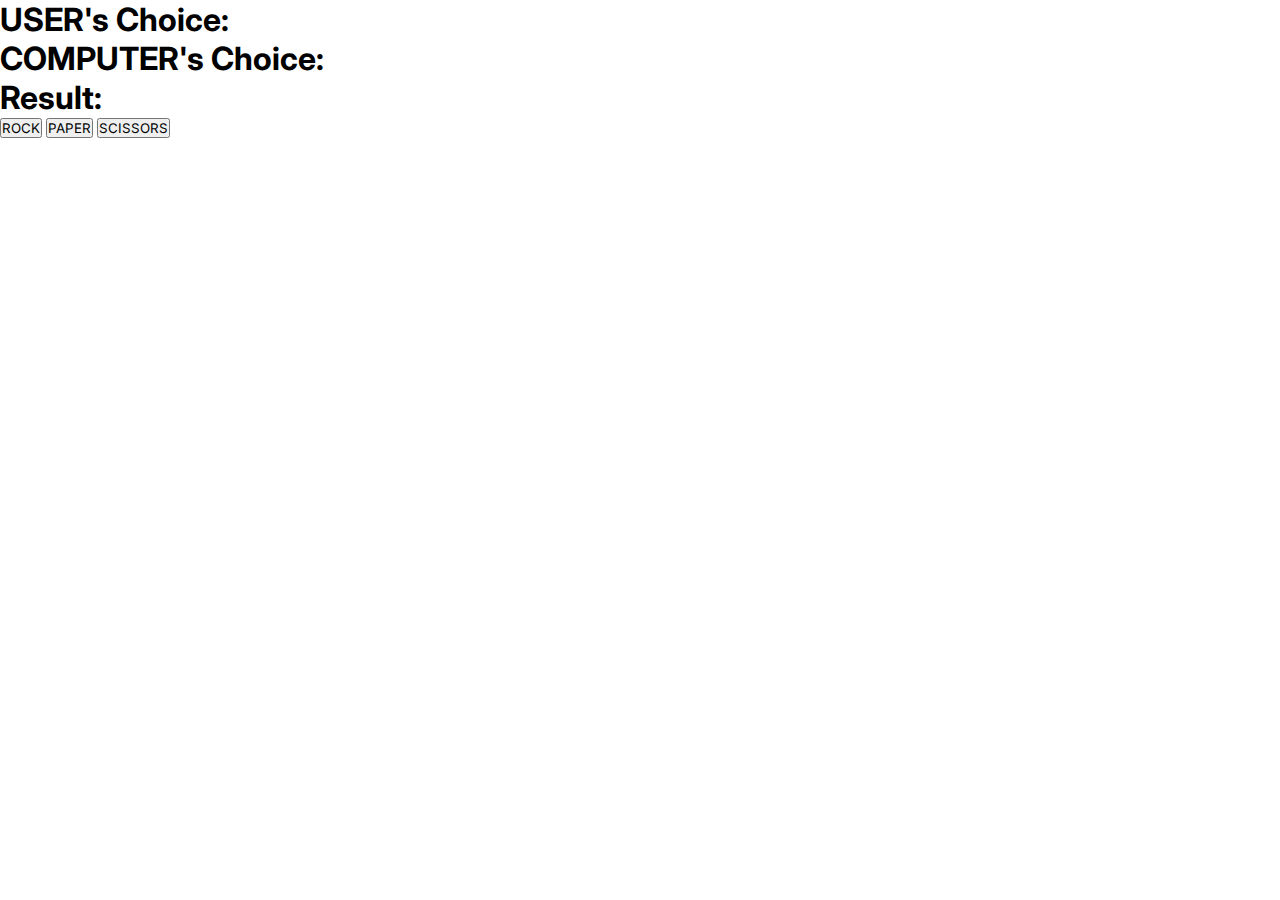
==== Rock_paper_scissors/index.html @ 5959306c "Initial Commit" ====
<!DOCTYPE html>
<html lang="en">
<head>
    <meta charset="UTF-8">
    <meta http-equiv="X-UA-Compatible" content="IE=edge">
    <meta name="viewport" content="width=device-width, initial-scale=1.0">
    <script defer src="app.js" charset="UTF-8"></script>
    <script defer src="test.js" charset="UTF-8"></script>
    <link href="style.css" rel="stylesheet">
    <title>Rock-Paper-Scissors</title>
</head>
<body>
    <h1>USER's Choice:<span id="userChoice"></span></h1>
    <h1>COMPUTER's Choice:<span id="computerChoice"></span></h1>
    <h1>Result:<span id="result"></spanid></h1>
    <button id="Rock">ROCK</button>
    <button id="Paper">PAPER</button>
    <button id="Scissors">SCISSORS</button>
    
</body>
</html>
---- Rock_paper_scissors/style.css ----
@import url("https://fonts.googleapis.com/css2?family=Inter:wght@400;700&display=swap");

* {
  padding: 0;
  margin: 0;
  box-sizing: border-box;
}

ul {
  list-style-type: none;
}

img {
  max-width: 100%;
  width: 100%;
}

body {
  font-family: "Inter", sans-serif;
  font-size: 16px;
}

input,
button {
  font-family: inherit;
}

p {
  line-height: 1.8;
}
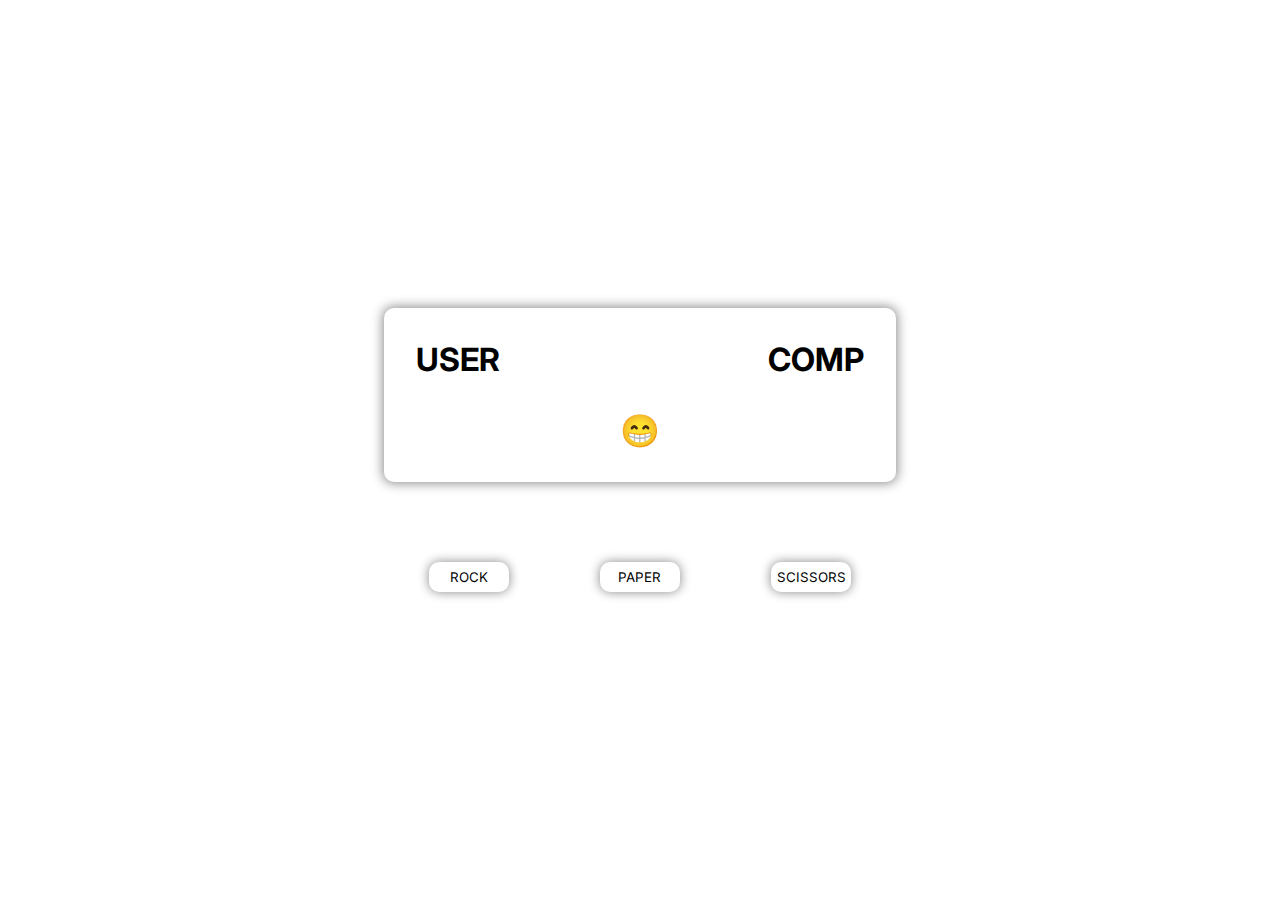
==== commit a9b66611: "upgrades" ====
--- a/Rock_paper_scissors/index.html
+++ b/Rock_paper_scissors/index.html
@@ -4,18 +4,35 @@
     <meta charset="UTF-8">
     <meta http-equiv="X-UA-Compatible" content="IE=edge">
     <meta name="viewport" content="width=device-width, initial-scale=1.0">
-    <script defer src="app.js" charset="UTF-8"></script>
-    <script defer src="test.js" charset="UTF-8"></script>
+    <script defer src="app.js" ></script>
     <link href="style.css" rel="stylesheet">
+    <link rel="icon" href="data:;base64,iVBORw0KGgo=">
+    <link rel="shortcut icon" href="#">
     <title>Rock-Paper-Scissors</title>
 </head>
-<body>
-    <h1>USER's Choice:<span id="userChoice"></span></h1>
-    <h1>COMPUTER's Choice:<span id="computerChoice"></span></h1>
-    <h1>Result:<span id="result"></spanid></h1>
-    <button id="Rock">ROCK</button>
-    <button id="Paper">PAPER</button>
-    <button id="Scissors">SCISSORS</button>
+<body id="main-body">
+    <div id="gamesBody"class="bodyGame">
+        <div id="griditem1" class="grid-item1">
+            <div class="versus">
+                 <div class="user-div"><h1>USER<span id="userChoice"></span></h1></div>
+                 <div class="computer-div"><h1>COMP<span id="computerChoice"></span></h1></div>
+            </div>
+
+            <div class="result-div"><h1><span id="result"></spanid>😁</h1></div>
+        </div>
+   
+        <div class="grid-item2">
+            <button id="Rock">ROCK</button>
+            
+        </div>
+        <div class="grid-item3">
+            <button id="Paper">PAPER</button>
+            
+        </div>
+        <div class="grid-item4">
+            <button id="Scissors">SCISSORS</button>
+        </div>
+   </div>
     
 </body>
 </html>--- a/Rock_paper_scissors/style.css
+++ b/Rock_paper_scissors/style.css
@@ -16,6 +16,15 @@
 }
 
 body {
+  display: flex;
+  align-items: center;
+  justify-content: center;
+  background-color: white;
+  background-image: url("https://media.giphy.com/media/MTclfCr4tVgis/giphy.gif");
+  background-repeat: no-repeat;
+  background-size:cover;
+  min-height: 100vh;
+  min-width: 100vh;
   font-family: "Inter", sans-serif;
   font-size: 16px;
 }
@@ -23,8 +32,71 @@
 input,
 button {
   font-family: inherit;
+  border-radius: 10px;
+  border: none;
+  padding: .5em;
+  background-color: white;
+  box-shadow: 0px 0px 11px .05px rgba(0, 0, 0, 0.473);
+  width: 5rem;
+}
+span{
+  font-weight: lighter;
+  
 }
 
 p {
   line-height: 1.8;
+}
+.versus{
+  display: flex;
+  justify-content: space-between;
+  margin-bottom: 2rem;
+}
+.bodyGame{
+  display: grid;
+  grid-row-gap: 5rem;  
+  grid-template-columns: 4;
+  padding: 5%;
+  border-radius: 10px;
+  max-width: 75%;
+  min-width: 50%;
+  
+}
+.grid-item1{
+  grid-column-start: 1;
+  grid-column-end: 4;
+  background-color: white;
+  border-radius: 10px;
+  padding: 2rem;
+  
+  box-shadow: 0px 0px 12px .05px rgba(0, 0, 0, 0.473);
+}
+.grid-item2{
+  grid-column-start: 1;
+  grid-column-end: 2;
+  text-align: center;
+  justify-content: space-evenly;
+  
+}
+.grid-item3{
+  grid-column-start: 2;
+  grid-column-end: 3;
+  text-align: center;
+  justify-content: space-evenly;
+}
+.grid-item4{
+  grid-column-start: 3;
+  grid-column-end: 4;
+  text-align: center;
+  justify-content: space-evenly;
+}
+.user-div span{
+  display: block;
+}
+.computer-div span{
+  display: block;
+}
+.result-div span{
+  display: block;
+  text-align: center;
 }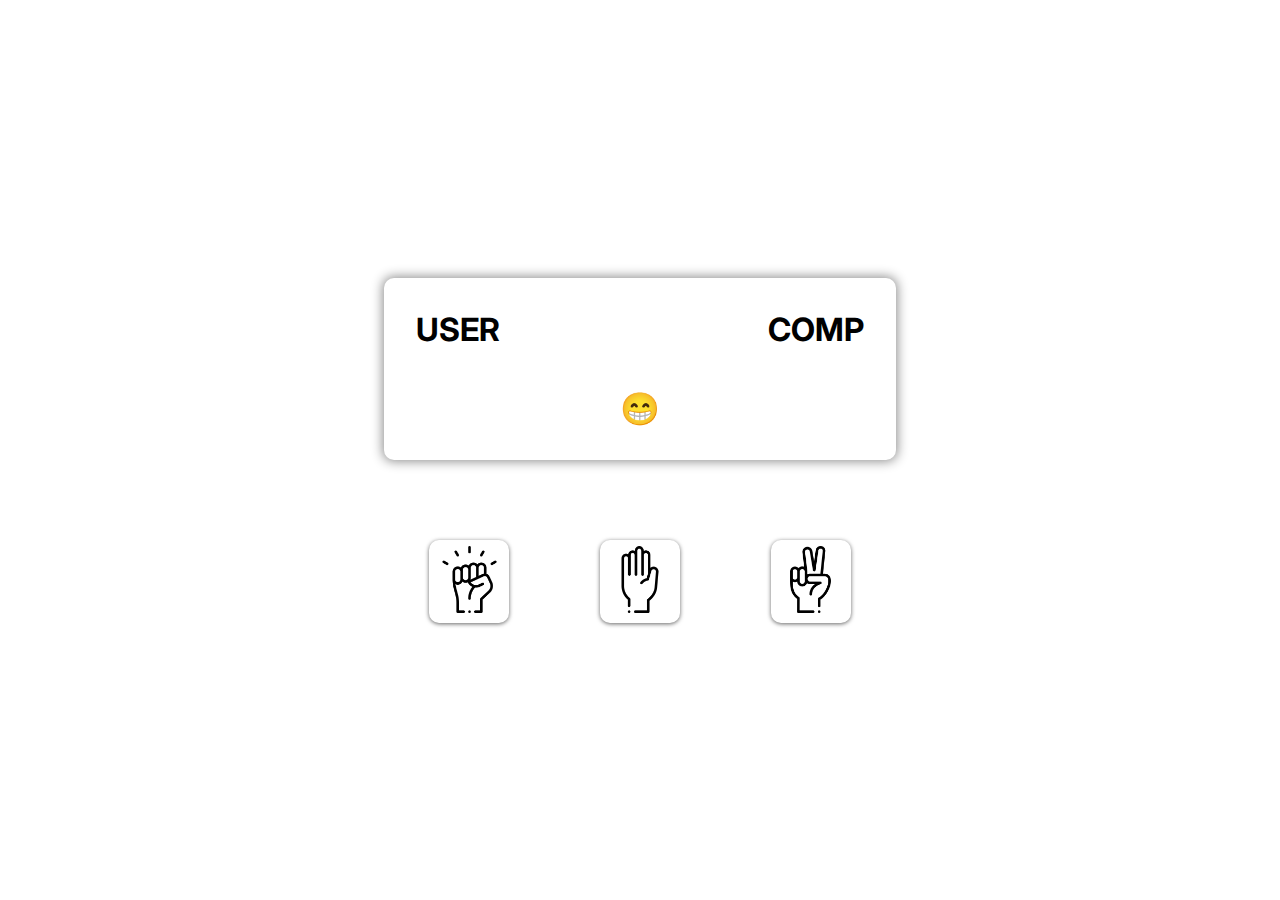
==== commit 82a73550: "addedd materialUI-like theme" ====
--- a/Rock_paper_scissors/index.html
+++ b/Rock_paper_scissors/index.html
@@ -14,23 +14,23 @@
     <div id="gamesBody"class="bodyGame">
         <div id="griditem1" class="grid-item1">
             <div class="versus">
-                 <div class="user-div"><h1>USER<span id="userChoice"></span></h1></div>
-                 <div class="computer-div"><h1>COMP<span id="computerChoice"></span></h1></div>
+                 <div class="user-div"><h1 class="user-h1">USER<span id="userChoice"></span></h1></div>
+                 <div class="computer-div"><h1 class="pc-h1">COMP<span id="computerChoice"></span></h1></div>
             </div>
 
             <div class="result-div"><h1><span id="result"></spanid>😁</h1></div>
         </div>
    
         <div class="grid-item2">
-            <button id="Rock">ROCK</button>
+            <button id="Rock"><img  id="Rock" src="assets/rock.png"></button>
             
         </div>
         <div class="grid-item3">
-            <button id="Paper">PAPER</button>
+            <button id="Paper"><img id="Paper" src="assets/paper.png"></button>
             
         </div>
         <div class="grid-item4">
-            <button id="Scissors">SCISSORS</button>
+            <button id="Scissors"><img id="Scissors" src="assets/scissors.png"></button>
         </div>
    </div>
     
--- a/Rock_paper_scissors/style.css
+++ b/Rock_paper_scissors/style.css
@@ -22,81 +22,90 @@
   background-color: white;
   background-image: url("https://media.giphy.com/media/MTclfCr4tVgis/giphy.gif");
   background-repeat: no-repeat;
-  background-size:cover;
+  background-size: cover;
   min-height: 100vh;
   min-width: 100vh;
   font-family: "Inter", sans-serif;
   font-size: 16px;
 }
-
+img{
+  max-width: 70px;
+  max-height: 80px;
+}
 input,
 button {
   font-family: inherit;
   border-radius: 10px;
   border: none;
-  padding: .5em;
+  padding: 0.5em;
   background-color: white;
-  box-shadow: 0px 0px 11px .05px rgba(0, 0, 0, 0.473);
+  outline: none;
+  border-width: 0;
+  box-shadow: 0px 1px 4px rgba(0, 0, 0, 0.6);
   width: 5rem;
 }
-span{
+span {
   font-weight: lighter;
-  
+  text-align: center;
+  margin-top: .5rem;
 }
 
 p {
   line-height: 1.8;
 }
-.versus{
+.versus {
   display: flex;
   justify-content: space-between;
   margin-bottom: 2rem;
 }
-.bodyGame{
+.bodyGame {
   display: grid;
-  grid-row-gap: 5rem;  
+  grid-row-gap: 5rem;
   grid-template-columns: 4;
   padding: 5%;
   border-radius: 10px;
   max-width: 75%;
   min-width: 50%;
-  
 }
-.grid-item1{
+.grid-item1 {
   grid-column-start: 1;
   grid-column-end: 4;
   background-color: white;
   border-radius: 10px;
   padding: 2rem;
-  
-  box-shadow: 0px 0px 12px .05px rgba(0, 0, 0, 0.473);
+  outline: none;
+  border-width: 0;
+  box-shadow: 0px 0px 12px 0.05px rgba(0, 0, 0, 0.473);
 }
-.grid-item2{
+.grid-item2 {
   grid-column-start: 1;
   grid-column-end: 2;
   text-align: center;
   justify-content: space-evenly;
-  
 }
-.grid-item3{
+.grid-item3 {
   grid-column-start: 2;
   grid-column-end: 3;
   text-align: center;
   justify-content: space-evenly;
 }
-.grid-item4{
+.grid-item4 {
   grid-column-start: 3;
   grid-column-end: 4;
   text-align: center;
   justify-content: space-evenly;
 }
-.user-div span{
+.user-div span {
   display: block;
 }
-.computer-div span{
+.computer-div span {
   display: block;
 }
-.result-div span{
+.result-div span {
   display: block;
   text-align: center;
+}
+
+.pc-h1{
+  text-align: end;
 }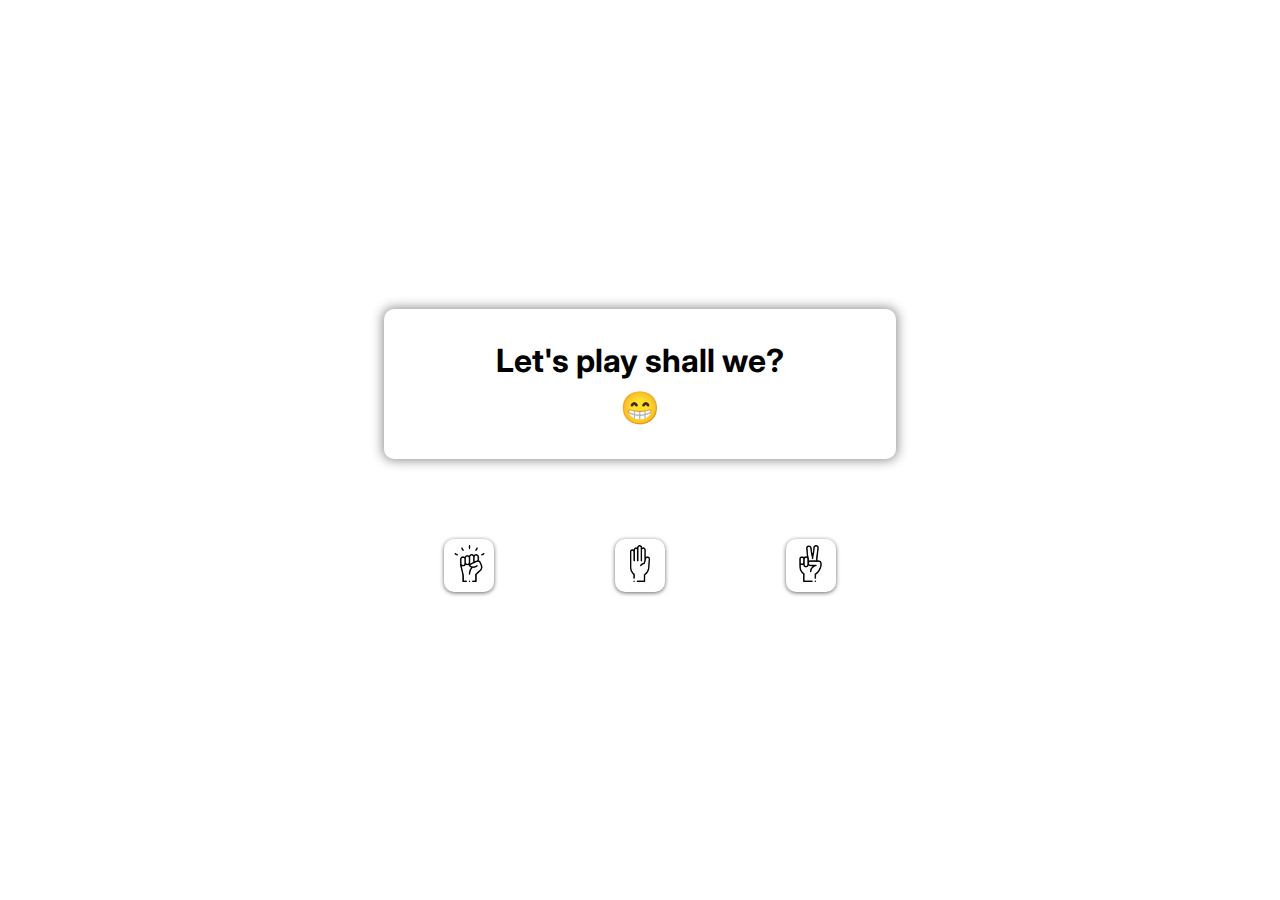
==== commit 536b2e8a: "customized buttons and added emojies" ====
--- a/Rock_paper_scissors/index.html
+++ b/Rock_paper_scissors/index.html
@@ -13,24 +13,29 @@
 <body id="main-body">
     <div id="gamesBody"class="bodyGame">
         <div id="griditem1" class="grid-item1">
-            <div class="versus">
+            <section id = "versus" class="versus show">
                  <div class="user-div"><h1 class="user-h1">USER<span id="userChoice"></span></h1></div>
                  <div class="computer-div"><h1 class="pc-h1">COMP<span id="computerChoice"></span></h1></div>
+            </section>
+            <div id = "ver" class="versus show">
+                 <div class="user-div"><h1 class="lets-play">Let's play shall we?</h1></div>
+                 
             </div>
+
 
             <div class="result-div"><h1><span id="result"></spanid>😁</h1></div>
         </div>
    
         <div class="grid-item2">
-            <button id="Rock"><img  id="Rock" src="assets/rock.png"></button>
+            <button id="Rock" class="btn" onmouseover="this.style.backgroundColor='#9B9A9A1C'" onmouseleave="this.style.backgroundColor='white'"><img  id="Rock" alt="Rock" src="assets/rock.png"></button>
             
         </div>
         <div class="grid-item3">
-            <button id="Paper"><img id="Paper" src="assets/paper.png"></button>
+            <button id="Paper" class="btn" onmouseover="this.style.backgroundColor='#9B9A9A1C'" onmouseleave="this.style.backgroundColor='white'"><img  id="Paper" alt="Paper" src="assets/paper.png"></button>
             
         </div>
         <div class="grid-item4">
-            <button id="Scissors"><img id="Scissors" src="assets/scissors.png"></button>
+            <button id="Scissors" class="btn" onmouseover="this.style.backgroundColor='#9B9A9A1C'" onmouseleave="this.style.backgroundColor='white'"><img id="Scissors" alt="Scissors" src="assets/scissors.png"></button>
         </div>
    </div>
     
--- a/Rock_paper_scissors/style.css
+++ b/Rock_paper_scissors/style.css
@@ -24,7 +24,7 @@
   background-repeat: no-repeat;
   background-size: cover;
   min-height: 100vh;
-  min-width: 100vh;
+  min-width: 100vw;
   font-family: "Inter", sans-serif;
   font-size: 16px;
 }
@@ -42,7 +42,13 @@
   outline: none;
   border-width: 0;
   box-shadow: 0px 1px 4px rgba(0, 0, 0, 0.6);
-  width: 5rem;
+  width:  clamp(50px, 1rem, 200px);
+  transition: 1ms;
+  cursor: pointer;
+  -webkit-tap-highlight-color: transparent;
+}
+button:hover{
+  transform: scale(1.1);
 }
 span {
   font-weight: lighter;
@@ -53,10 +59,13 @@
 p {
   line-height: 1.8;
 }
-.versus {
+.show{
   display: flex;
   justify-content: space-between;
   margin-bottom: 2rem;
+}
+.hide{
+  display:none
 }
 .bodyGame {
   display: grid;
@@ -64,15 +73,18 @@
   grid-template-columns: 4;
   padding: 5%;
   border-radius: 10px;
+  width: clamp(500px, 40%, 70%);
   max-width: 75%;
   min-width: 50%;
 }
 .grid-item1 {
+  width: clamp(100%, 40%, 70%);
   grid-column-start: 1;
   grid-column-end: 4;
   background-color: white;
   border-radius: 10px;
-  padding: 2rem;
+  padding: 2rem ;
+  margin: auto;
   outline: none;
   border-width: 0;
   box-shadow: 0px 0px 12px 0.05px rgba(0, 0, 0, 0.473);
@@ -108,4 +120,19 @@
 
 .pc-h1{
   text-align: end;
+  justify-content: end;
+}
+.user-h1{
+  text-align: start;
+}
+section{
+  display: flex;
+  text-align: center;
+  justify-content: space-evenly;
+  margin: 0rem clamp(1rem, -1rem, 0rem);
+}
+
+div, .versus{
+  margin: auto;
+  text-align: center;
 }